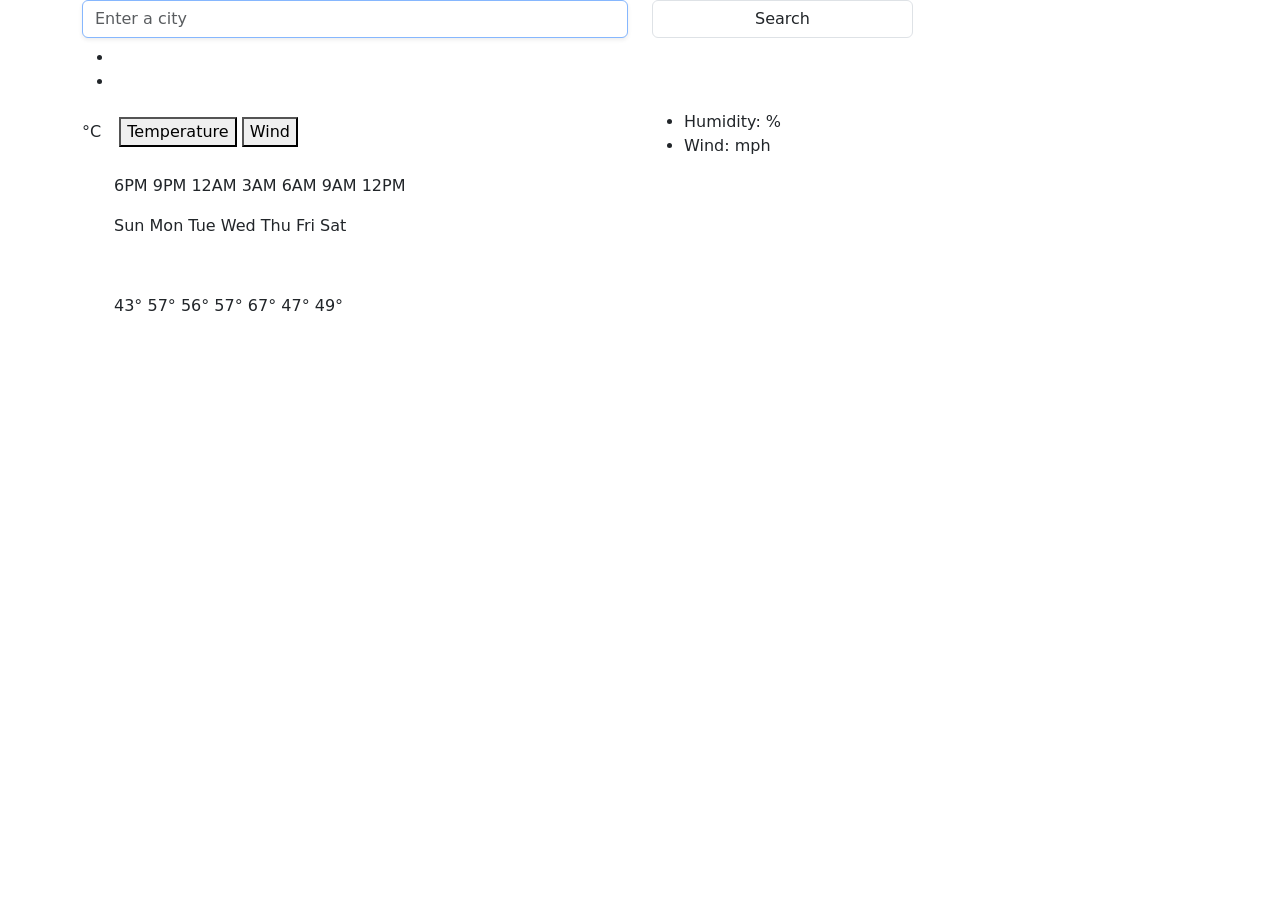
==== index.html.html @ 710262bf "Added index.html" ====
<!DOCTYPE html>
<html lang="en">
  <head>
    <meta charset="UTF-8" />
    <meta http-equiv="X-UA-Compatible" content="IE=edge" />
    <meta name="viewport" content="width=device-width, initial-scale=1.0" />
    
<link rel="preconnect" href="https://fonts.googleapis.com">
<link rel="preconnect" href="https://fonts.gstatic.com" crossorigin>
<link href="https://fonts.googleapis.com/css2?family=Merienda&display=swap" rel="stylesheet">
  
<link
      href="https://cdn.jsdelivr.net/npm/bootstrap@5.1.3/dist/css/bootstrap.min.css"
      rel="stylesheet"
      integrity="sha384-1BmE4kWBq78iYhFldvKuhfTAU6auU8tT94WrHftjDbrCEXSU1oBoqyl2QvZ6jIW3"
      crossorigin="anonymous"
    />
    <script src="https://unpkg.com/axios/dist/axios.min.js"></script>
    <link rel="stylesheet" href="src/styles.css" />
    <title>App</title>
  </head>
  <body>
    <div class="container">
    <div class="weather-app">
      <form class="search-form" id="search-form">
        <div class="row">
          <div class="col-6">
            <input
              type="search"
              placeholder="Enter a city"
              autofocus="on"
              autocomplete="off"
              id="city-input"
              class="form-control shadow-sm"
            />
          </div>
          <div class="col-3">
            <input
              type="submit"
              value="Search"
              class="form-control btn-primary"
            />
          </div>
        </div>
      </form>
      <h1 id="city" class="pulsate"  ></h1>
      <ul>
        <li id="date">
          </li>
        <li  id="description" ></li>
      </ul>
      <div class="row">
        <div class="col-6">
          
          <span class="temperature" id="temperature"> 
             </span>
          <span class="units"> °C  </span>
             
          <span class="btn">
          <button>Temperature</button>
          <button>Wind</button>
          </span>
        </div>

        

        <div class="col-6">
          <ul>
            
            <li>Humidity:  <span id="humidity"></span>%</li>
            <li>Wind: <span id="wind"></span> mph</li>
          </ul>
          </div>

           <div class="times"> 
          <ul>
              <li style="display:inline">
                  6PM
              </li >
              <li style="display:inline">
                  9PM
              </li>
              <li style="display:inline">
                  12AM
                </li>
                <li style="display:inline">
                    3AM
                </li>
                <li style="display:inline">
                    6AM
                </li>
                 <li style="display:inline">
                    9AM
                </li>
                 <li style="display:inline">
                    12PM
                </li>
          </ul>
        </div>

         <div class="days"> 
          <ul>
              <li style="display:inline">
                  Sun
              </li >
              <li style="display:inline">
                  Mon
              </li>
              <li style="display:inline">
                  Tue
                </li>
                <li style="display:inline">
                    Wed
                </li>
                <li style="display:inline">
                    Thu
                </li>
                <li style="display:inline">
                    Fri
                </li>
                <li style="display:inline">
                    Sat
                </li>
          </ul>
        </div>
        <div class="weath-img "> 
            <div class="pulsate">
          <ul>
              <li style="display:inline">
                  <img src="https://ssl.gstatic.com/onebox/weather/48/partly_cloudy.png" alt="">
              </li >
              <li style="display:inline">
                  <img src="https://ssl.gstatic.com/onebox/weather/48/partly_cloudy.png" alt="">
              </li>
              <li style="display:inline">
                  <img src="https://ssl.gstatic.com/onebox/weather/48/cloudy.png" alt="">
                </li>
                <li style="display:inline">
                    <img src="https://ssl.gstatic.com/onebox/weather/48/rain_s_cloudy.png" alt="">
                </li>
                <li style="display:inline">
                    <img src="https://ssl.gstatic.com/onebox/weather/48/rain_s_cloudy.png" alt="">
                </li>
                <li style="display:inline">
                    <img src="https://ssl.gstatic.com/onebox/weather/48/cloudy.png" alt="">
                </li>
                <li style="display:inline"><img src="https://ssl.gstatic.com/onebox/weather/48/partly_cloudy.png" alt=""></li>
            </ul>
            </div>
        </div>
        <div class="temps"> 
          <ul>
              <li style="display:inline">
                  43°  
              </li >
              <li style="display:inline">
                  57° 
              </li>
              <li style="display:inline">
                  56° 
                </li>
                <li style="display:inline">
                    57° 
                </li>
                <li style="display:inline">
                    67° 
                </li>
                 <li style="display:inline">
                    47° 
                </li>
                 <li style="display:inline">
                    49° 
                </li>
          </ul>
        </div>
</div>
      </div>
      
      
    </div>
    </div>
    <script src="src/index.js"></script>
  </body>
</html>
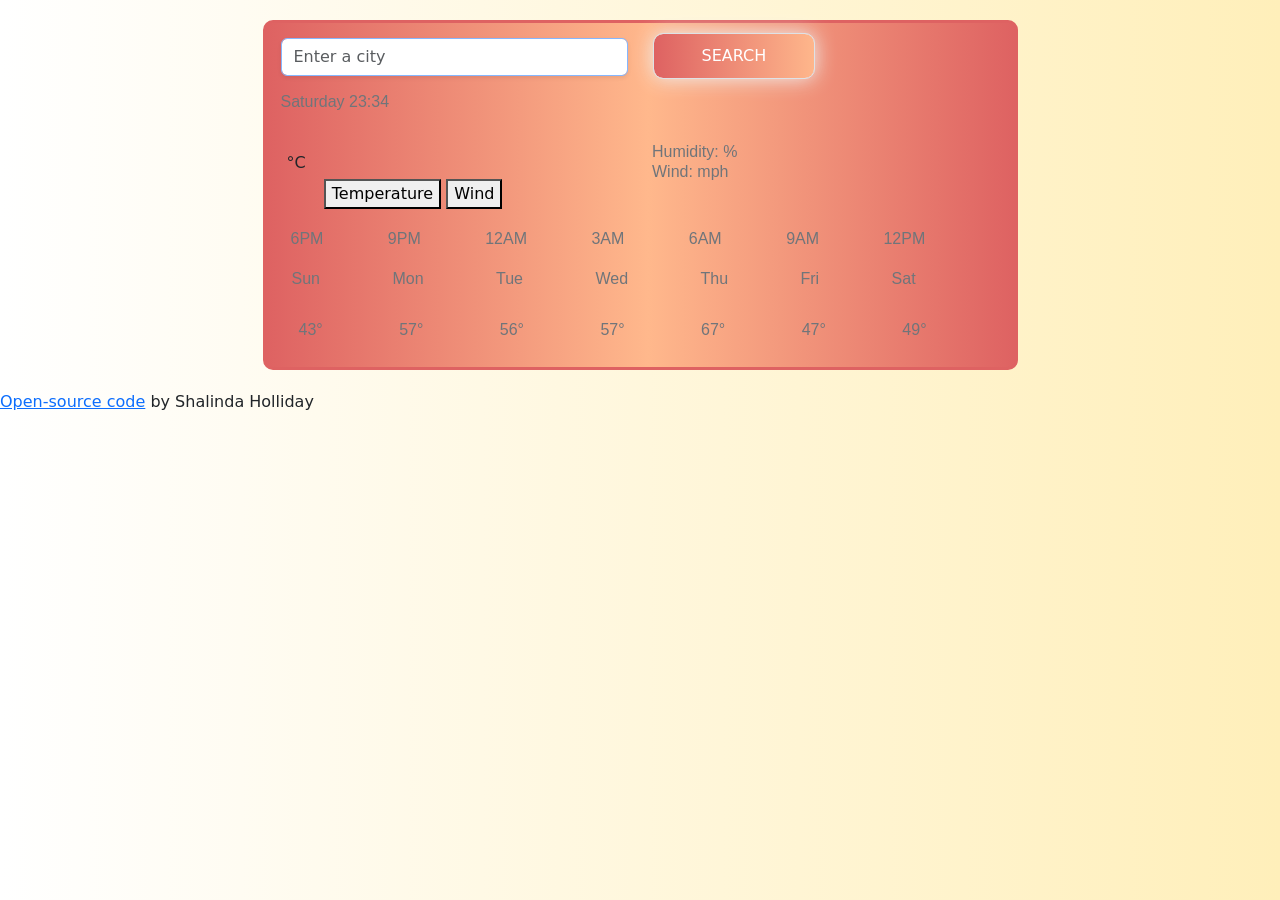
==== commit b41d4d7a: "Added link to code" ====
--- a/index.html.html
+++ b/index.html.html
@@ -179,6 +179,7 @@
       
     </div>
     </div>
+    <a href="https://github.com/shollid1n/WeathAppHosting.git">Open-source code</a> by Shalinda Holliday
     <script src="src/index.js"></script>
   </body>
 </html>
--- a/src/styles.css
+++ b/src/styles.css
@@ -0,0 +1,171 @@
+body {
+  background: #FFEFBA;  /* fallback for old browsers */
+  background: -webkit-linear-gradient(to right, #FFFFFF, #FFEFBA);  /* Chrome 10-25, Safari 5.1-6 */
+  background: linear-gradient(to right, #FFFFFF, #FFEFBA); /* W3C, IE 10+/ Edge, Firefox 16+, Chrome 26+, Opera 12+, Safari 7+ */
+  
+  }
+  
+  
+           .btn-primary {background-image: linear-gradient(to right, #DE6262 0%, #FFB88C  51%, #DE6262  100%)}
+           .btn-primary {
+              margin: -5px 2px 2px 1px;
+              padding: 10px 15px;
+              text-align: center;
+              text-transform: uppercase;
+              transition: 0.5s;
+              background-size: 200% auto;
+              color: white;            
+              box-shadow: 0 0 20px #eee;
+              border-radius: 10px;
+              display: block;
+            }
+  
+            .btn-primary:hover {
+              background-position: right center; /* change the direction of the change here */
+              color: #fff;
+              text-decoration: none;
+            }
+            
+          
+            
+            
+
+            }
+  
+  h1 {
+    color: rgb(32, 33, 36);
+    font-family: 'Merienda', cursive;
+    text-shadow: 5px 5px 10px rgba(245, 38, 16, 0.4);
+     color: #3b0b1a;
+    font-size: 22px;
+    font-weight: 400;
+    line-height: 28px;
+  }
+  
+  .pulsate {
+      -webkit-animation: pulsate 3s ease-out;
+      -webkit-animation-iteration-count: infinite; 
+      opacity: 0.5;
+  }
+  @-webkit-keyframes pulsate {
+      0% { 
+          opacity: 0.5;
+      }
+      50% { 
+          opacity: 1.0;
+      }
+      100% { 
+          opacity: 0.5;
+      }
+  }
+            
+  
+  ul {
+    margin: 0 0 10px;
+    padding: 0;
+  }
+  
+  li {
+    color: rgb(112, 117, 122);
+    font-family: Roboto, arial, sans-serif;
+    font-size: 16px;
+    font-weight: 400;
+    height: 20px;
+    line-height: 1px;
+    list-style: none;
+  }
+  
+  
+  
+  .weather-app {
+    
+    border: 3px solid #DE6262;
+    padding: 15px;
+    margin: 20px auto;
+    border-radius: 10px;
+    max-width: 755px;
+    background-image: linear-gradient(to right, #DE6262 0%, #FFB88C  51%, #DE6262  100%)}
+  
+  
+  .weather-icon {
+    height: 60px;
+    margin-top: 0px;
+    vertical-align: top;
+    width: 60px;
+  }
+  
+  .temperature {
+    color: rgb(32, 33, 36);
+    font-size: 48px;
+    font-weight: 400;
+    height: auto;
+    line-height: 60px;
+  }
+  
+  .units {
+    height: 23.9915px;
+    line-height: 24px;
+    margin-top: 6px;
+    padding-left: 6px;
+    vertical-align: top;
+    width: 42.1165p;
+  }
+  
+  .search-form {
+    margin-bottom: 20px;
+  }
+  
+  .times {
+    word-spacing: 60px;
+    color: rgb(112, 117, 122);
+    display: inline;
+    font-family: Roboto, arial, sans-serif;
+    font-size: 12px;
+    font-weight: 400;
+    height: auto;
+    margin-top:15px;
+    margin-left: 10px;
+    
+  }
+  
+  .days {
+  margin-left: 6px;
+  word-spacing: 68px;
+  color: rgb(32, 33, 36);
+  cursor: pointer;
+  font-family: Roboto, arial, sans-serif;
+  font-size: 16px;
+  font-weight: 400;
+  height: 15px;
+  line-height: 25px;
+  padding-top: 7px;
+  text-align: center;
+  white-space: nowrap;
+  width: 75px;
+  margin-bottom: 10px;
+  text-indent: 5px;
+  }
+  
+  
+  
+  .weath-img {
+  color: rgb(32, 33, 36);
+  cursor: pointer;
+  display: inline;
+  word-spacing: 48px;
+  height 47.9972px
+  line-height 16px
+  margin-bottom 0px
+  margin-left 4px
+  margin-right 4px
+  margin-top 1px
+  1px .uW5pk
+  text-align center
+  white-space nowrap
+  width 47.9972px 
+  }
+  
+  .temps {
+     word-spacing: 72px;
+     margin-left: 18px;
+  }
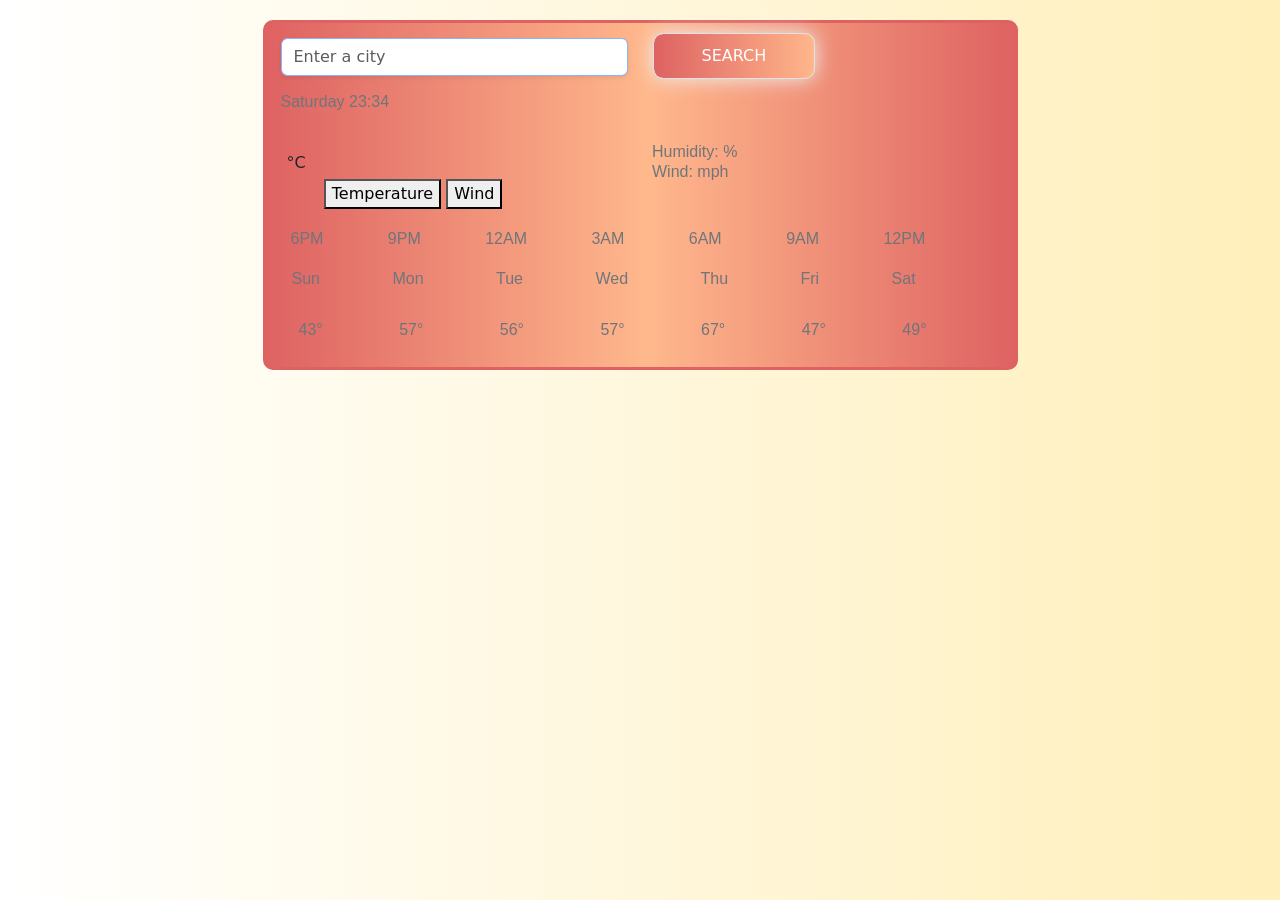
==== commit d0bae7df: "Moved the link up onto the app" ====
--- a/index.html.html
+++ b/index.html.html
@@ -179,7 +179,7 @@
       
     </div>
     </div>
-    <a href="https://github.com/shollid1n/WeathAppHosting.git">Open-source code</a> by Shalinda Holliday
+   
     <script src="src/index.js"></script>
   </body>
 </html>
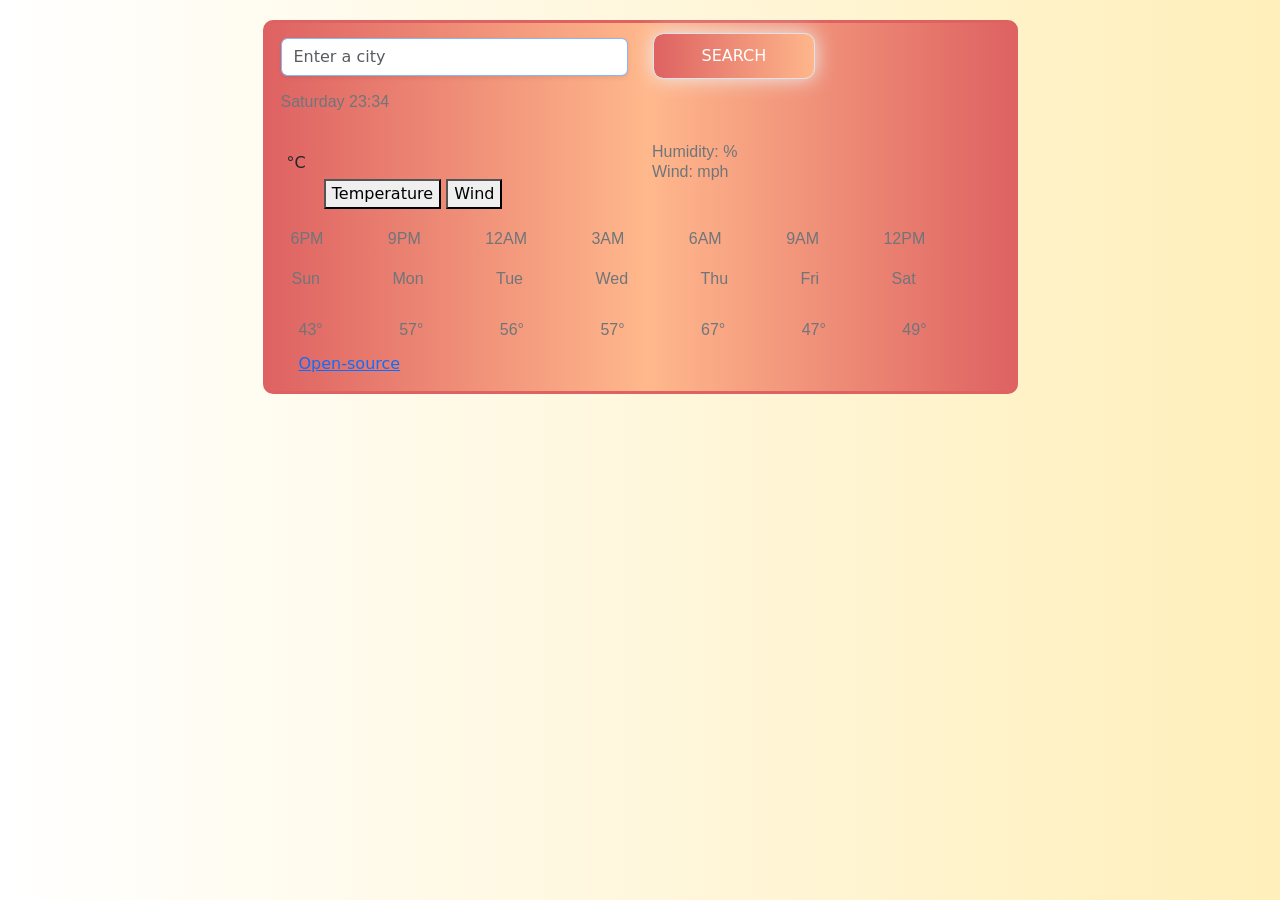
==== commit ad42a5e8: "Adjusted link to be ontop of the app" ====
--- a/index.html.html
+++ b/index.html.html
@@ -172,6 +172,7 @@
                     49° 
                 </li>
           </ul>
+           <a href="https://github.com/shollid1n/WeathAppHosting.git">Open-source </a>
         </div>
 </div>
       </div>
